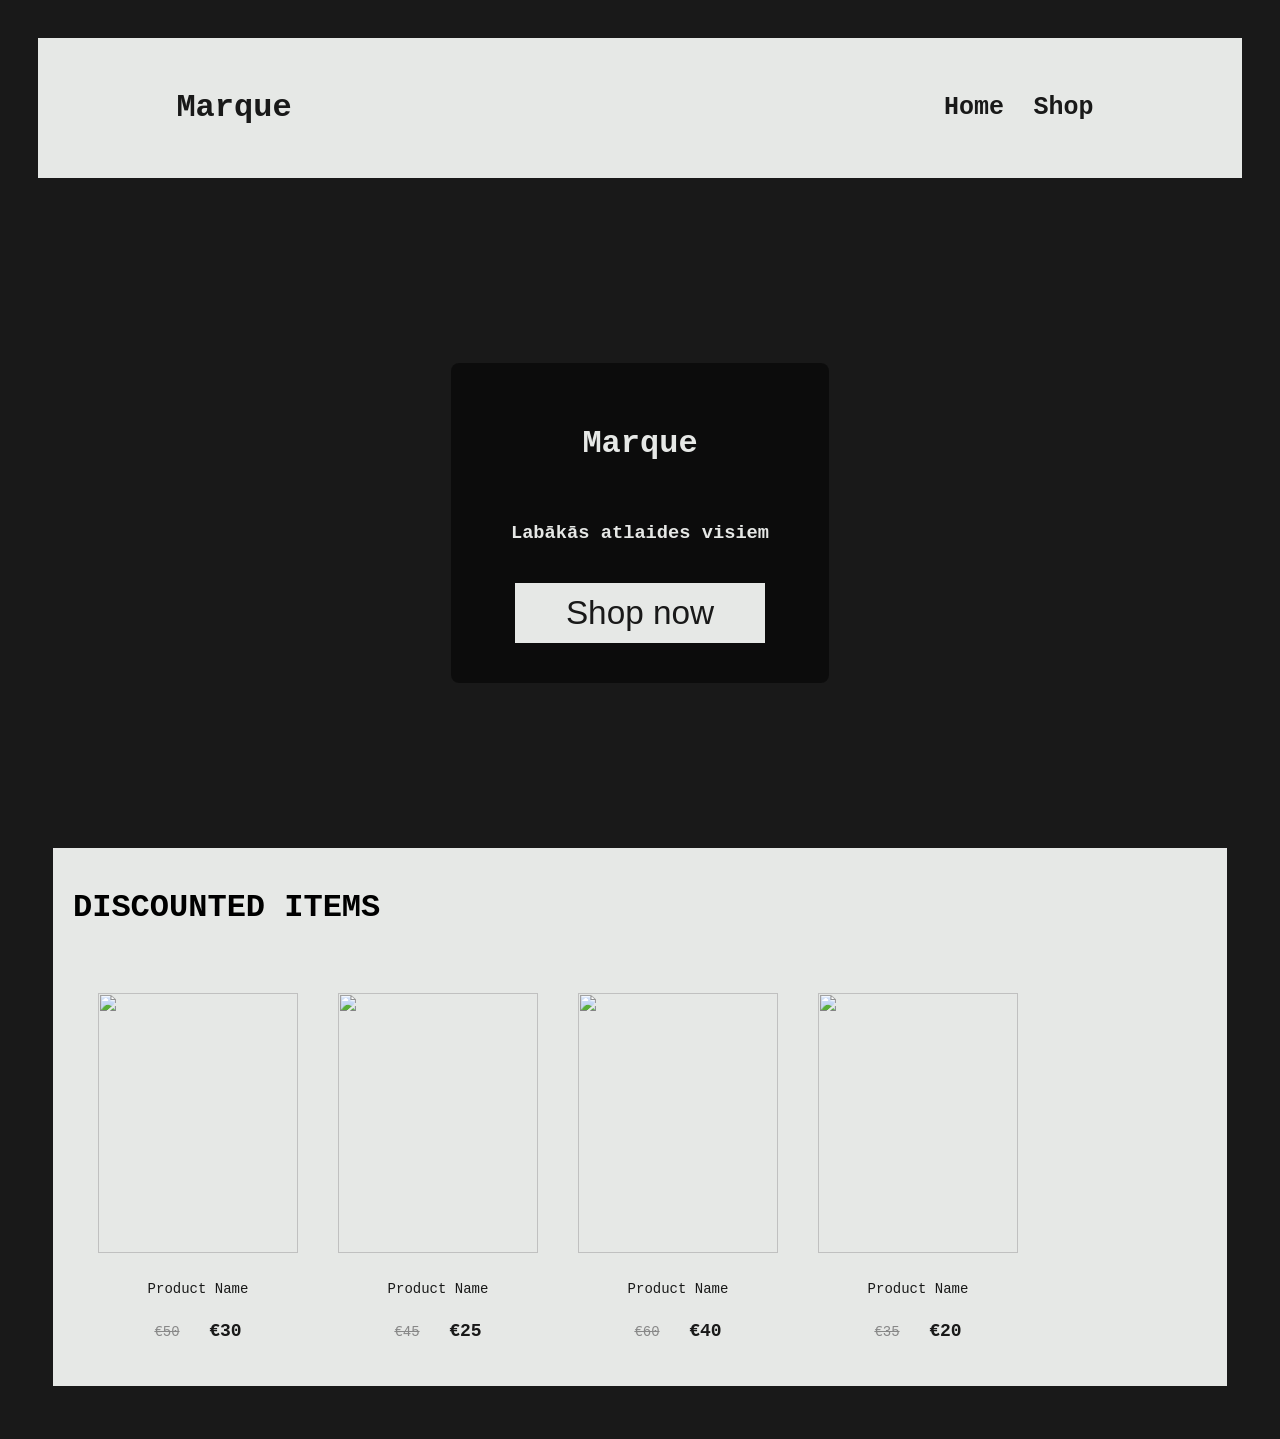
==== index.html @ a1b80dcd "Pievienoju giot ar github" ====
<!DOCTYPE html>
<html lang="en">
<head>
    <meta charset="UTF-8">
    <meta name="viewport" content="width=device-width, initial-scale=1.0">
    <title>Document</title>
    <link rel="stylesheet" href="main.css">
</head>
<body>
    <header>
        <div class="log_na">
            <h1>Marque</h1>
            <nav>
                <a href="#">Home</a>
                <a href="#">Shop</a>
            </nav>
        </div>
    </header>
    <main>
        <div class="hero">
            <div class="hero_title">
                <h1>Marque</h1>
                <h3>Labākās atlaides visiem</h3>
                <div><button id="shop_here_but">Shop now</button></div>
            </div>
        </div>

        <div class="discount_item">
            <h1>DISCOUNTED ITEMS</h1>

            <div class="discount_item_spacing">

                <div class="product_card">
                    <img src="codeimg/discount1.png">
                    <p class="product_name">Product Name</p>
                    <p class="price"><s class="old_price">€50</s> <span class="new_price">€30</span></p>
                </div>

                <div class="product_card">
                    <img src="codeimg/discount2.png">
                    <p class="product_name">Product Name</p>
                    <p class="price"><s class="old_price">€45</s> <span class="new_price">€25</span></p>
                </div>

                <div class="product_card">
                    <img src="codeimg/discount3.png">
                    <p class="product_name">Product Name</p>
                    <p class="price"><s class="old_price">€60</s> <span class="new_price">€40</span></p>
                </div>

                <div class="product_card">
                    <img src="codeimg/discount4.png">
                    <p class="product_name">Product Name</p>
                    <p class="price"><s class="old_price">€35</s> <span class="new_price">€20</span></p>
                </div>

            </div>
        </div>
    </main>
    
</body>
</html>
---- main.css ----
* {
    font-family: 'Courier New', Courier, monospace;
    padding: 10px;
}


body {
    background-color: #191919;
}

header {
    background-color: #E6E8E6;
    color: #191919;
    display: flex;
    padding: 10px;
    justify-content: center;
    margin: 10px;
}

.log_na {
    width: 80%;
    display: flex;
    align-items: center;
    padding: 10px;
    justify-content: space-between;
}

header nav a {
    text-decoration: none;
    color:#191919;
    font-size: 25px;
    font-weight: bold;
}


.hero {
    display: flex;
    background-image: url(https://www.enjoyclothing.co.uk/wp-content/uploads/2023/02/enjoy-retro-clothing-truro-20-scaled.jpg);
    height: 600px;
    background-repeat: no-repeat;
    background-size: cover;         
    background-position: center;    
    color: #E6E8E6;
    justify-content: center;
    align-items: center; 
    margin: 15px
}


.hero_title {
    background-color: rgba(0, 0, 0, 0.5);  
    display: flex;
    flex-direction: column;        
    align-items: center;             
    text-align: center;
    padding: 30px 50px;
    border-radius: 8px;            
}


.desc_txt {
    display: flex;
    align-items: center;
    
}

#shop_here_but {
    color:#191919;
    background-color: #E6E8E6;
    width: 250px;
    height: 60px;
    margin: none;
    border: none;
    font-size: 25pt;
    font-family:'Gill Sans', 'Gill Sans MT', Calibri, 'Trebuchet MS', sans-serif;
    transition: all 0.5s;
}

#shop_here_but:hover {
    width: 270px;
    height: 80px;
}

.discount_item {
    margin: 15px;
    background-color: #E6E8E6;
    height: auto;

}

.discount_item img {
    width: 200px;
    height: 260px;
    object-fit: cover;
}

.discount_item_spacing {
    display: flex;
    justify-content: space-between;
    padding: 15px;
    width: 80%;


}

.product_card {
    display: flex;
    flex-direction: column;
    align-items: center;
    text-align: center;
}

.product_name {
    margin: 8px 0 4px;
    font-size: 14px;
    color: #191919;
}

.price {
    margin: 0;
}

.old_price {
    color: #888;
    font-size: 14px;
}

.new_price {
    color: #191919;
    font-size: 18px;
    font-weight: bold;
}
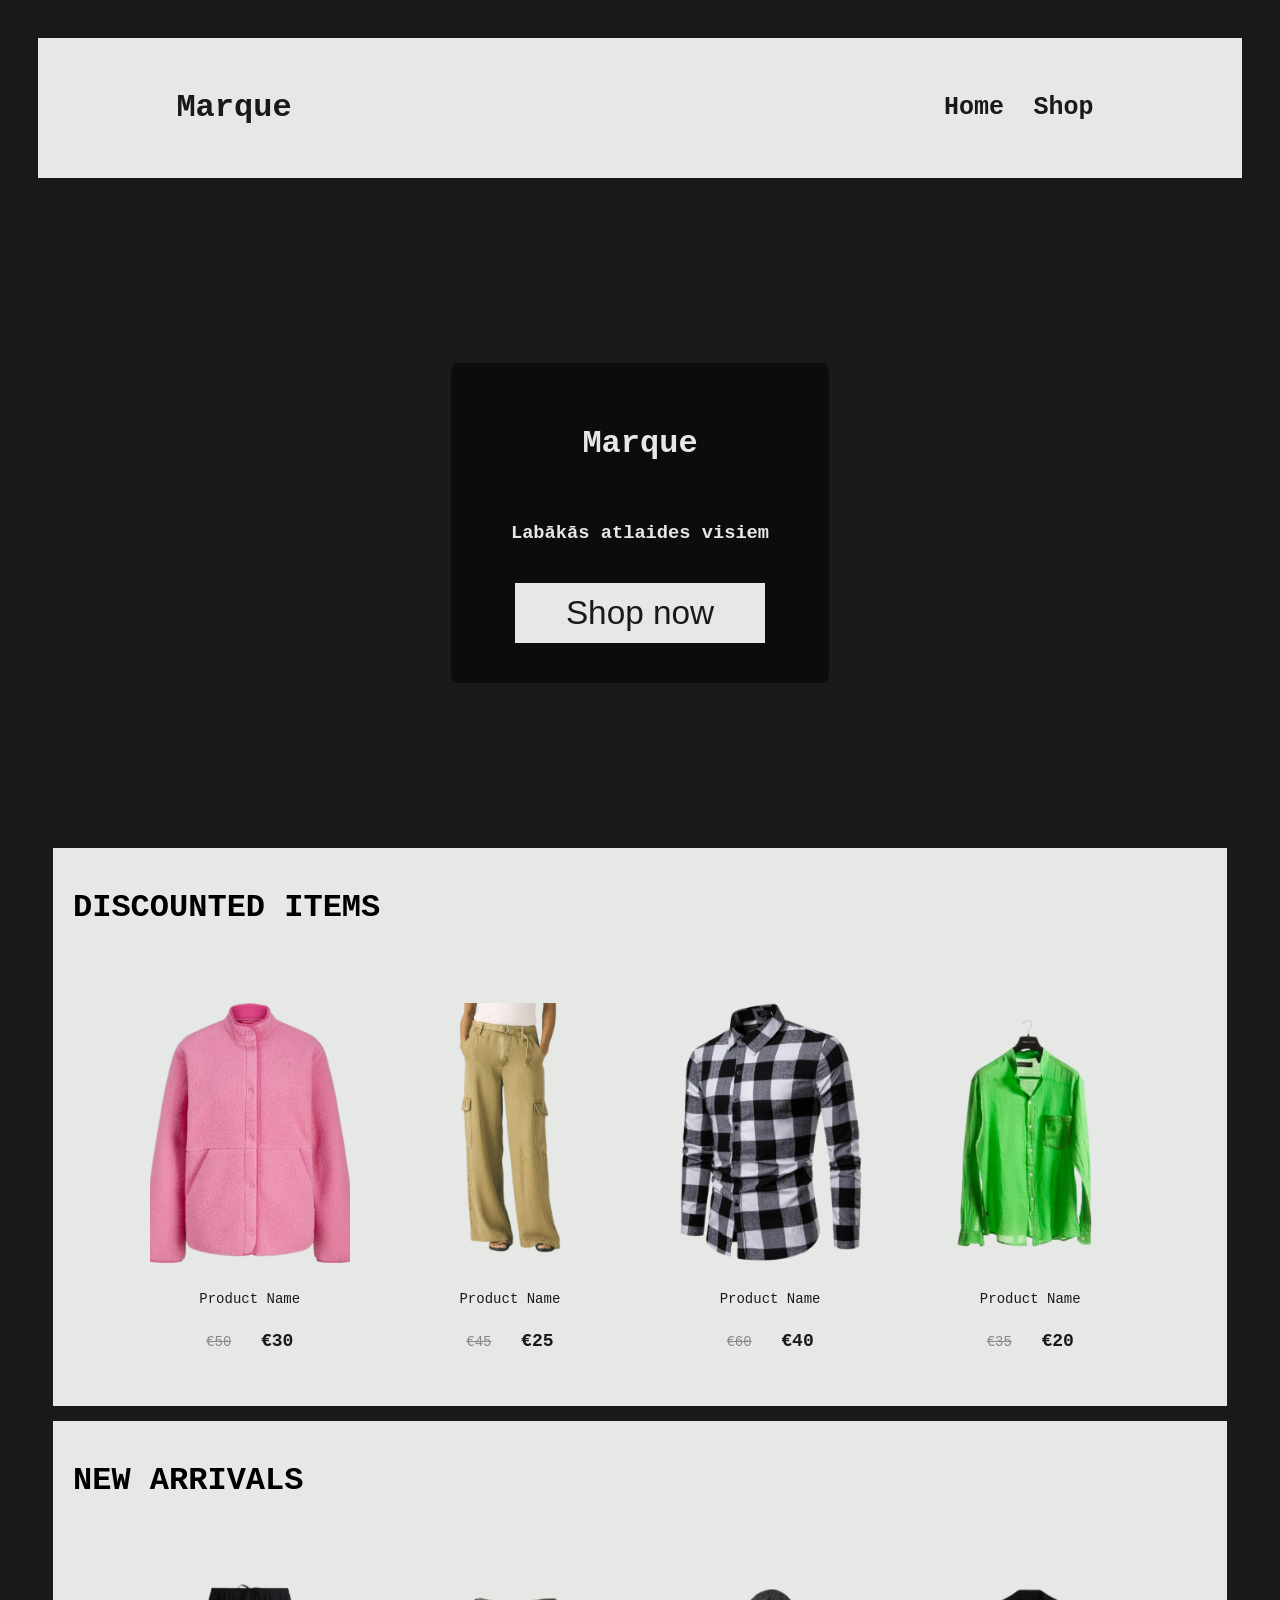
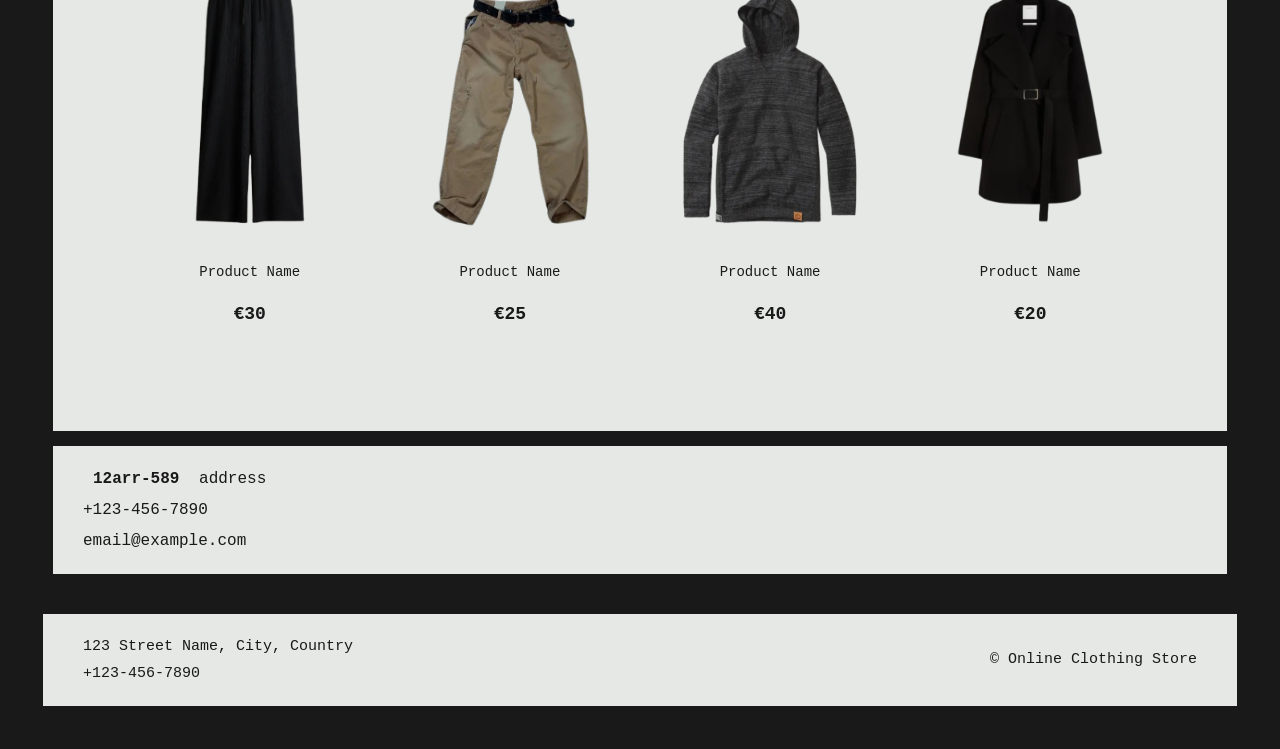
==== commit 82780a7c: "Pabeigts landing page" ====
--- a/index.html
+++ b/index.html
@@ -28,35 +28,89 @@
         <div class="discount_item">
             <h1>DISCOUNTED ITEMS</h1>
 
-            <div class="discount_item_spacing">
+            <div class="spacing_middle">
+                <div class="discount_item_spacing">
 
-                <div class="product_card">
-                    <img src="codeimg/discount1.png">
-                    <p class="product_name">Product Name</p>
-                    <p class="price"><s class="old_price">€50</s> <span class="new_price">€30</span></p>
+                    <div class="product_card">
+                        <img src="codeimg/discount1.png">
+                        <p class="product_name">Product Name</p>
+                        <p class="price"><s class="old_price">€50</s> <span class="new_price">€30</span></p>
+                    </div>
+
+                    <div class="product_card">
+                        <img src="codeimg/discount2.png">
+                        <p class="product_name">Product Name</p>
+                        <p class="price"><s class="old_price">€45</s> <span class="new_price">€25</span></p>
+                    </div>
+
+                    <div class="product_card">
+                        <img src="codeimg/discount3.png">
+                        <p class="product_name">Product Name</p>
+                        <p class="price"><s class="old_price">€60</s> <span class="new_price">€40</span></p>
+                    </div>
+
+                    <div class="product_card">
+                        <img src="codeimg/discount4.png">
+                        <p class="product_name">Product Name</p>
+                        <p class="price"><s class="old_price">€35</s> <span class="new_price">€20</span></p>
+                    </div>
+
                 </div>
-
-                <div class="product_card">
-                    <img src="codeimg/discount2.png">
-                    <p class="product_name">Product Name</p>
-                    <p class="price"><s class="old_price">€45</s> <span class="new_price">€25</span></p>
-                </div>
-
-                <div class="product_card">
-                    <img src="codeimg/discount3.png">
-                    <p class="product_name">Product Name</p>
-                    <p class="price"><s class="old_price">€60</s> <span class="new_price">€40</span></p>
-                </div>
-
-                <div class="product_card">
-                    <img src="codeimg/discount4.png">
-                    <p class="product_name">Product Name</p>
-                    <p class="price"><s class="old_price">€35</s> <span class="new_price">€20</span></p>
-                </div>
-
             </div>
         </div>
+
+
+        <div class="discount_item">
+            <h1>NEW ARRIVALS</h1>
+
+            <div class="spacing_middle">
+                <div class="discount_item_spacing">
+
+                    <div class="product_card">
+                        <img src="codeimg/discount5.png">
+                        <p class="product_name">Product Name</p>
+                        <span class="new_price">€30</span></p>
+                    </div>
+
+                    <div class="product_card">
+                        <img src="codeimg/discount6.png">
+                        <p class="product_name">Product Name</p>
+                        <span class="new_price">€25</span></p>
+                    </div>
+
+                    <div class="product_card">
+                        <img src="codeimg/discount7.png">
+                        <p class="product_name">Product Name</p>
+                        <span class="new_price">€40</span></p>
+                    </div>
+
+                    <div class="product_card">
+                        <img src="codeimg/discount8.png">
+                        <p class="product_name">Product Name</p>
+                        <span class="new_price">€20</span></p>
+                    </div>
+
+                </div>
+            </div>
+        </div>
+
+        <div class="info_details_end">
+            <p><strong>12arr-589</strong> address</p>
+            <p>+123-456-7890</p>
+            <p>email@example.com</p>
+        </div>
     </main>
+    <footer>
+        <div class="footer_content">
+            <div class="footer_left">
+                <p>123 Street Name, City, Country</p>
+                <p>+123-456-7890</p>
+            </div>
+            <div class="footer_right">
+                <p>© Online Clothing Store</p>
+            </div>
+        </div>
+</footer>
     
 </body>
 </html>
--- a/main.css
+++ b/main.css
@@ -98,7 +98,7 @@
     display: flex;
     justify-content: space-between;
     padding: 15px;
-    width: 80%;
+    width: 90%;
 
 
 }
@@ -129,4 +129,53 @@
     color: #191919;
     font-size: 18px;
     font-weight: bold;
+}
+
+.spacing_middle {
+    display: flex;
+    align-items: center;
+    justify-content: center;
+}
+
+
+.info_details_end {
+    background-color: #E6E8E6;
+    margin: 15px;
+    padding: 20px 30px;
+    display: flex;
+    flex-direction: column;
+    gap: 5px;
+}
+
+.info_details_end p {
+    margin: 0;
+    padding: 4px 0;
+    font-size: 16px;
+    color: #191919;
+}
+
+footer {
+    background-color: #E6E8E6;
+    margin: 15px;
+    padding: 10px 30px;
+}
+
+.footer_content {
+    display: flex;
+    justify-content: space-between;
+    align-items: center;
+    padding: 0;
+}
+
+.footer_left, .footer_right {
+    display: flex;
+    flex-direction: column;
+    gap: 2px;
+}
+
+.footer_left p, .footer_right p {
+    margin: 0;
+    padding: 4px 0;
+    font-size: 15px;
+    color: #191919;
 }
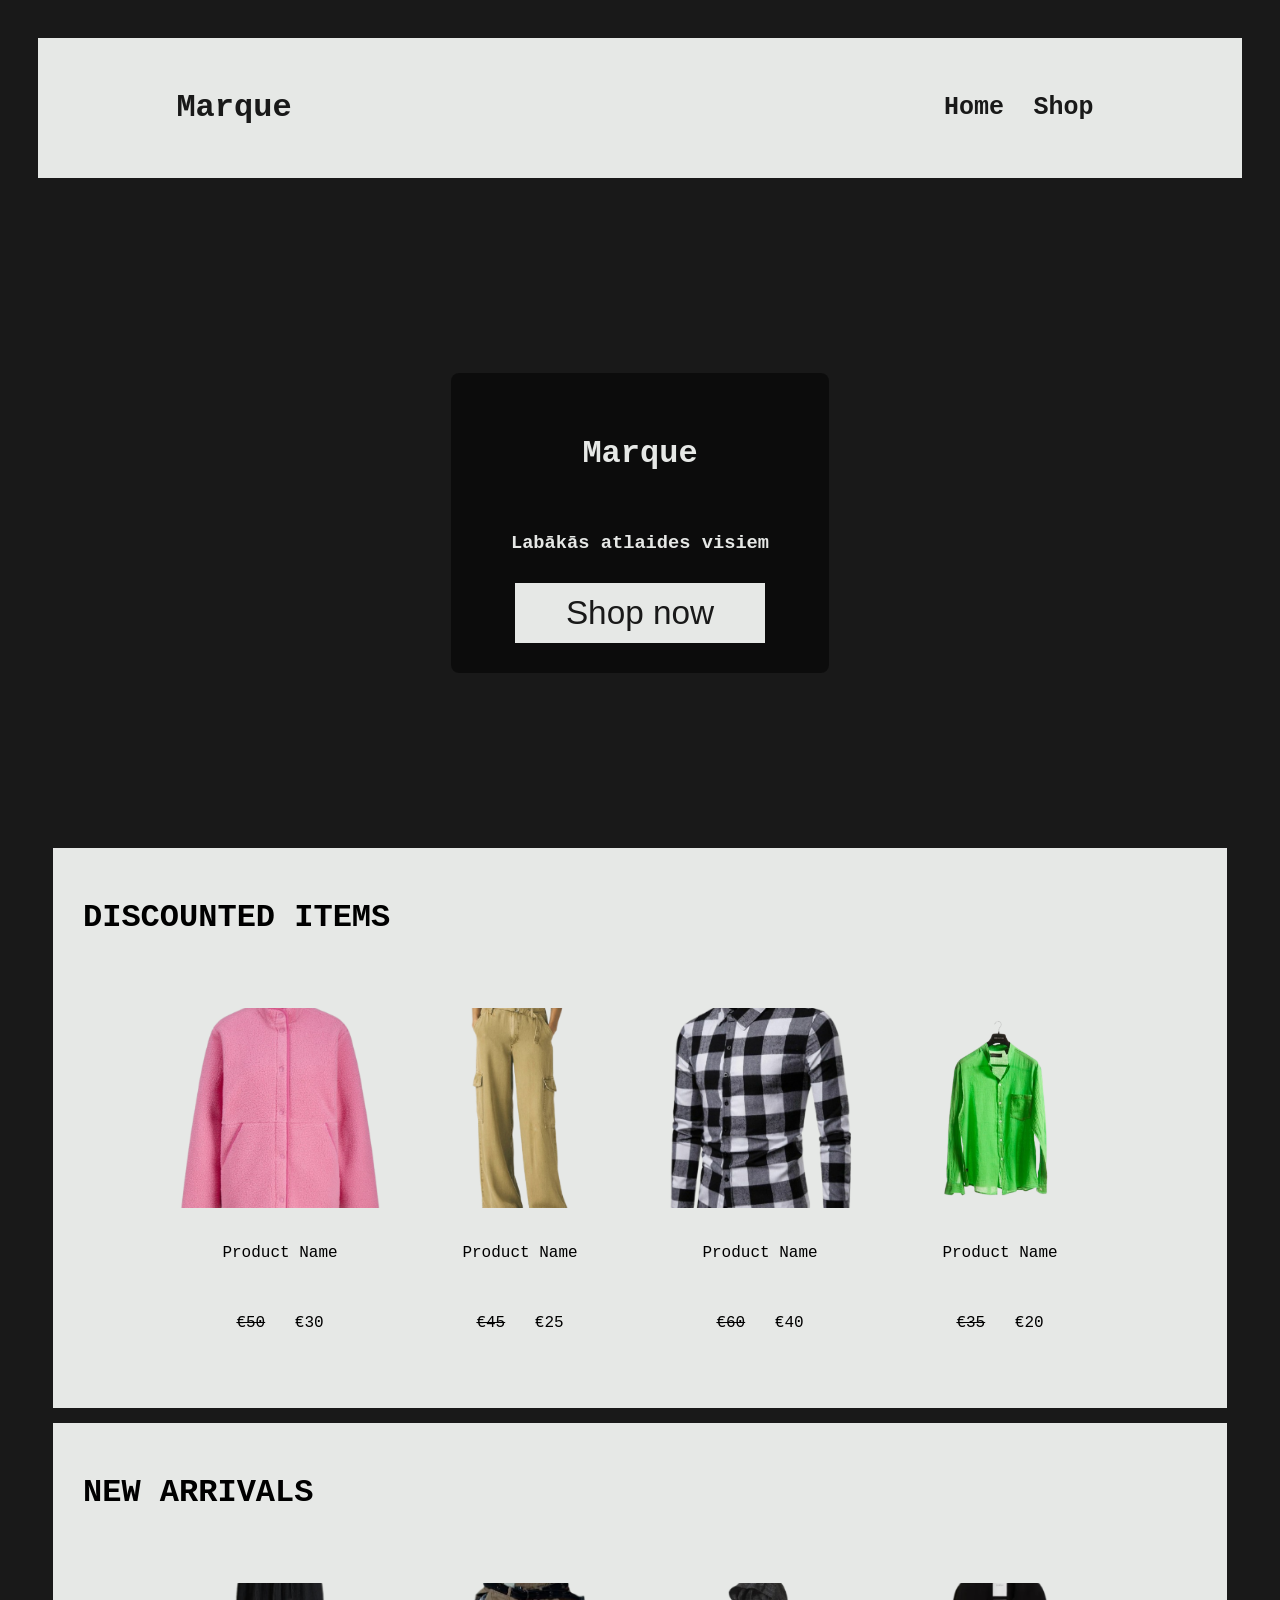
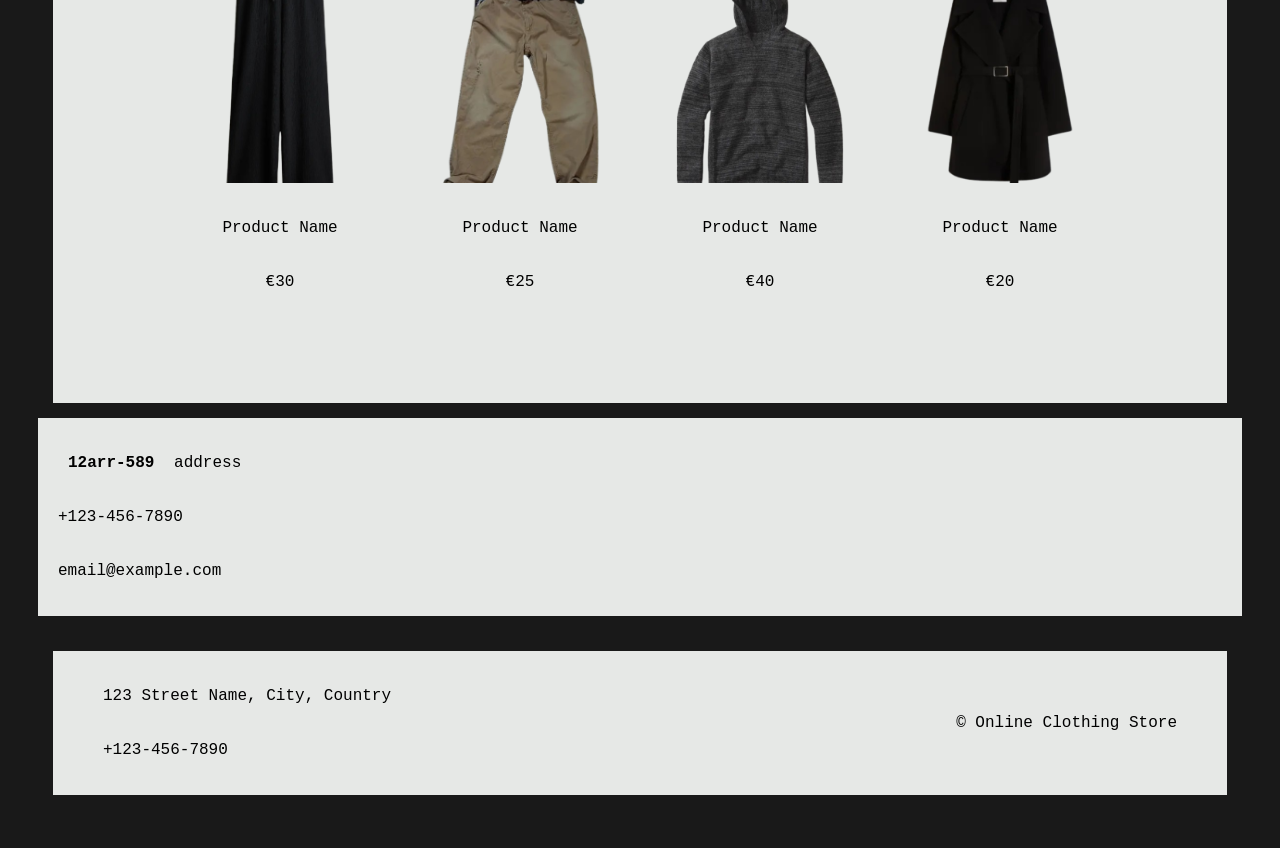
==== commit 71ffbfac: "gandriz pabeigts" ====
--- a/index.html
+++ b/index.html
@@ -8,11 +8,11 @@
 </head>
 <body>
     <header>
-        <div class="log_na">
-            <h1>Marque</h1>
+    <div class="log_na">
+        <h1>Marque</h1>
             <nav>
-                <a href="#">Home</a>
-                <a href="#">Shop</a>
+                <a href="index.html">Home</a>
+                <a href="lapa2.html">Shop</a>
             </nav>
         </div>
     </header>
@@ -21,7 +21,7 @@
             <div class="hero_title">
                 <h1>Marque</h1>
                 <h3>Labākās atlaides visiem</h3>
-                <div><button id="shop_here_but">Shop now</button></div>
+                <button id="shop_here_but" onclick="window.location.href='lapa2.html'">Shop now</button>
             </div>
         </div>
 
--- a/main.css
+++ b/main.css
@@ -35,7 +35,7 @@
 
 .hero {
     display: flex;
-    background-image: url(https://www.enjoyclothing.co.uk/wp-content/uploads/2023/02/enjoy-retro-clothing-truro-20-scaled.jpg);
+    background-image: url(https://www.iyubocustom.com/wp-content/uploads/2024/11/Inspiring-Clothing-Display-Ideas-6.jpeg);
     height: 600px;
     background-repeat: no-repeat;
     background-size: cover;         
@@ -61,7 +61,7 @@
 .desc_txt {
     display: flex;
     align-items: center;
-    
+        
 }
 
 #shop_here_but {
@@ -81,101 +81,107 @@
     height: 80px;
 }
 
+
 .discount_item {
     margin: 15px;
     background-color: #E6E8E6;
-    height: auto;
-
+    padding: 20px;
+    
 }
 
-.discount_item img {
-    width: 200px;
-    height: 260px;
-    object-fit: cover;
-}
 
 .discount_item_spacing {
     display: flex;
-    justify-content: space-between;
-    padding: 15px;
-    width: 90%;
+    flex-direction: row;
+    gap: 20px;
+    justify-content: center;
+    flex-wrap: wrap;
+}
 
-
-}
 
 .product_card {
     display: flex;
     flex-direction: column;
     align-items: center;
-    text-align: center;
-}
-
-.product_name {
-    margin: 8px 0 4px;
-    font-size: 14px;
-    color: #191919;
-}
-
-.price {
-    margin: 0;
-}
-
-.old_price {
-    color: #888;
-    font-size: 14px;
-}
-
-.new_price {
-    color: #191919;
-    font-size: 18px;
-    font-weight: bold;
-}
-
-.spacing_middle {
-    display: flex;
-    align-items: center;
-    justify-content: center;
+    width: 200px;
 }
 
 
+.product_card img {
+    width: 100%;
+    height: 200px;
+    object-fit: cover;  
+}
+
 .info_details_end {
     background-color: #E6E8E6;
-    margin: 15px;
-    padding: 20px 30px;
-    display: flex;
-    flex-direction: column;
-    gap: 5px;
-}
-
-.info_details_end p {
-    margin: 0;
-    padding: 4px 0;
-    font-size: 16px;
-    color: #191919;
-}
-
-footer {
-    background-color: #E6E8E6;
-    margin: 15px;
-    padding: 10px 30px;
 }
 
 .footer_content {
+    background-color: #E6E8E6;
     display: flex;
     justify-content: space-between;
     align-items: center;
+    padding: 10px 40px;
+    margin: 15px;
+}
+
+.footer_left, .footer_right {
     padding: 0;
 }
 
-.footer_left, .footer_right {
-    display: flex;
-    flex-direction: column;
-    gap: 2px;
+.shop_container {
+    background-color: #E6E8E6;
+    margin: 15px;
+    padding: 20px;
 }
 
-.footer_left p, .footer_right p {
-    margin: 0;
-    padding: 4px 0;
-    font-size: 15px;
-    color: #191919;
-}+.search_filter_bar {
+    display: flex;
+    justify-content: space-between;
+    align-items: center;
+    margin-bottom: 20px;
+    padding: 0;
+}
+
+.search_box {
+    display: flex;
+    align-items: center;
+    border: 2px solid #191919;
+    padding: 0;
+    width: 65%;
+}
+
+.search_box input {
+    border: none;
+    outline: none;
+    background: transparent;
+    width: 100%;
+    font-size: 16px;
+    padding: 10px;
+}
+
+.search_btn {
+    background: none;
+    border: none;
+    cursor: pointer;
+    font-size: 18px;
+    padding: 8px 12px;
+}
+
+.filter_box select {
+    border: 2px solid #191919;
+    background: #E6E8E6;
+    font-size: 16px;
+    padding: 10px 20px;
+    cursor: pointer;
+    font-family: 'Courier New', Courier, monospace;
+}
+
+.product_grid {
+    display: grid;
+    grid-template-columns: repeat(4, 1fr);
+    gap: 20px;
+    padding: 0;
+}
+
